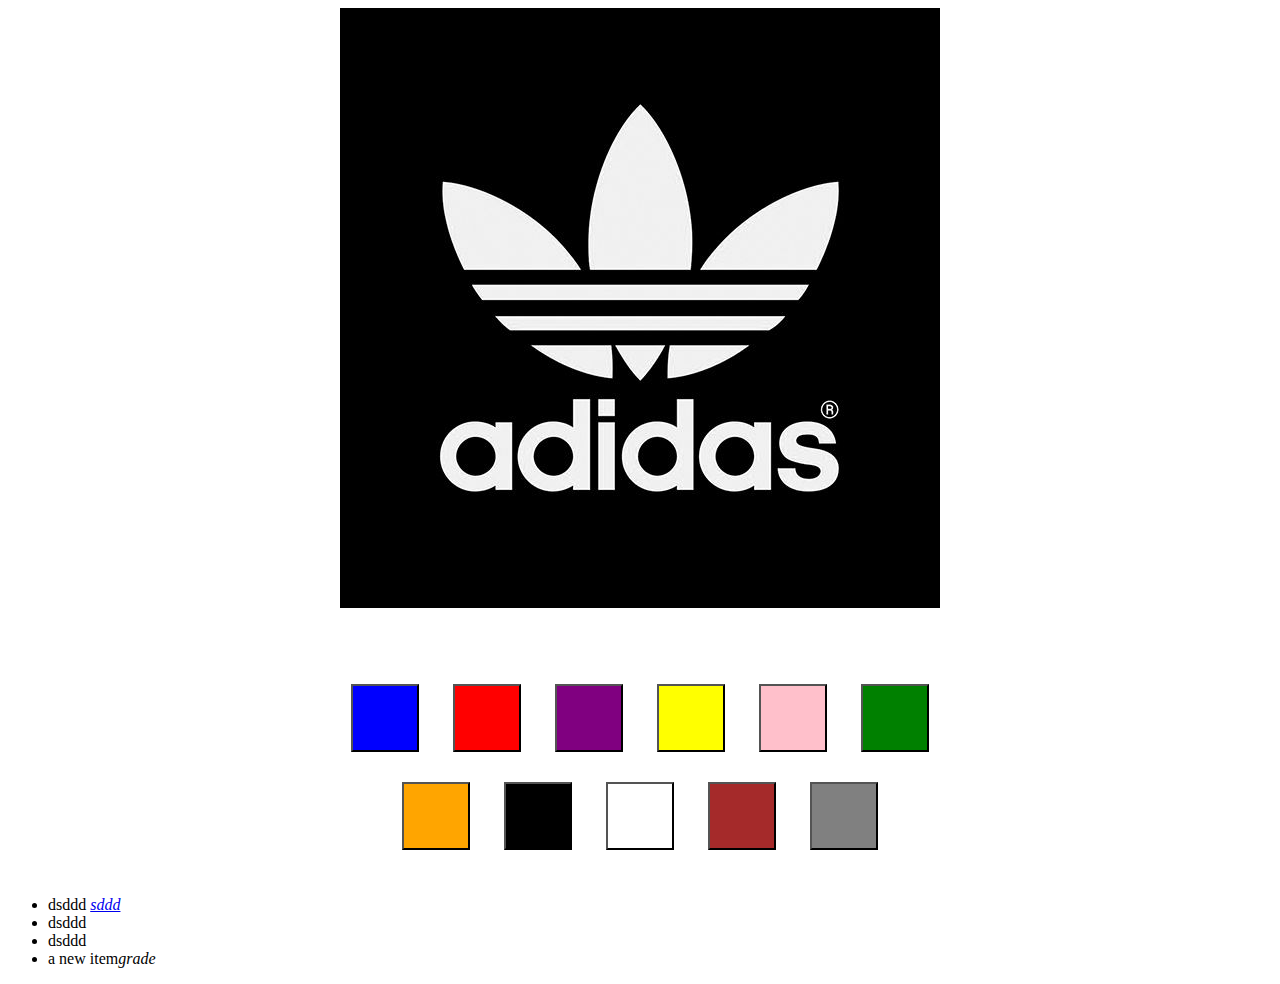
==== Html/Home.html @ b0d3f3cc "first commit" ====
<!DOCTYPE html>
<html>
    <head>
        <meta charset="UTF-8" >
        
    </head>

    <body >
       
        <div class="pic"  style="text-align: center;">
            <img src="/Image/ffa360bdf4879448b744a5f29a563eeb.jpg" >


        </div>
        <section>
            <h1 style="color: white;text-align: center;font-size:15px;">בחר את צבע הנעל </h1>
        </section>
     
      
        <div class="continer" style="text-align: center; padding: 15px ;margin: 15px;">
        
            <div class="row">
                <div class="col-12">
                    <button class="btn" id="btn-blue" style="background-color :blue;
                    padding: 32px 32px; margin: 15px;"></button>
                    <button class="btn" id="btn-red" style="background-color: red;
                    padding: 32px 32px;margin: 15px;" ></button>
                    <button class="btn" id="btn-purple" style="background-color: purple;
                    padding: 32px 32px;margin: 15px;"></button>
                    <button id="btn-yellow" style="background-color: yellow;
                     padding: 32px 32px;margin: 15px;"></button>
                    <button id="btn-pink" style="background-color: pink;
                     padding: 32px 32px;margin: 15px;"></button>
                    <button id="btn-green" style="background-color: green;
                     padding: 32px 32px;margin: 15px;"></button>
                </div>
        
            </div>
            <div class="row">
                <div class="col-12">
                    <button id="btn-orange" style="background-color: orange;
                    padding: 32px 32px;margin: 15px;"></button>
                    <button id="btn-black" style="background-color: black;
                    padding: 32px 32px;margin: 15px;"></button>
                    <button id="btn-white" style="background-color: white;
                    padding: 32px 32px;margin: 15px;"></button>
                    <button id="btn-brown" style="background-color: brown;
                    padding: 32px 32px;margin: 15px;"></button>
                    <button id="btn-grey" style="background-color: grey;
                    padding: 32px 32px;margin: 15px;"></button>
                </div>
            </div>
                
                

        </div>
        <div class="container">
            <ul class=" ul-collection" >
                <li class="collection-item">dsddd
                <a href="#!" class="secondary-content"><i 
                class="material-icons">sddd</i></a></li>
                <li class="collection-item">dsddd</li>
                    <li class="collection-item">dsddd</li>
    
            </ul>

        </div>
 

        <script src="http://cdnjs.cloudflare.com/ajax/libs/materialize/1.0.0/js/materialize.min.js"></script>
        <script src="js/Home.js" ></script>
    </body>
</html>
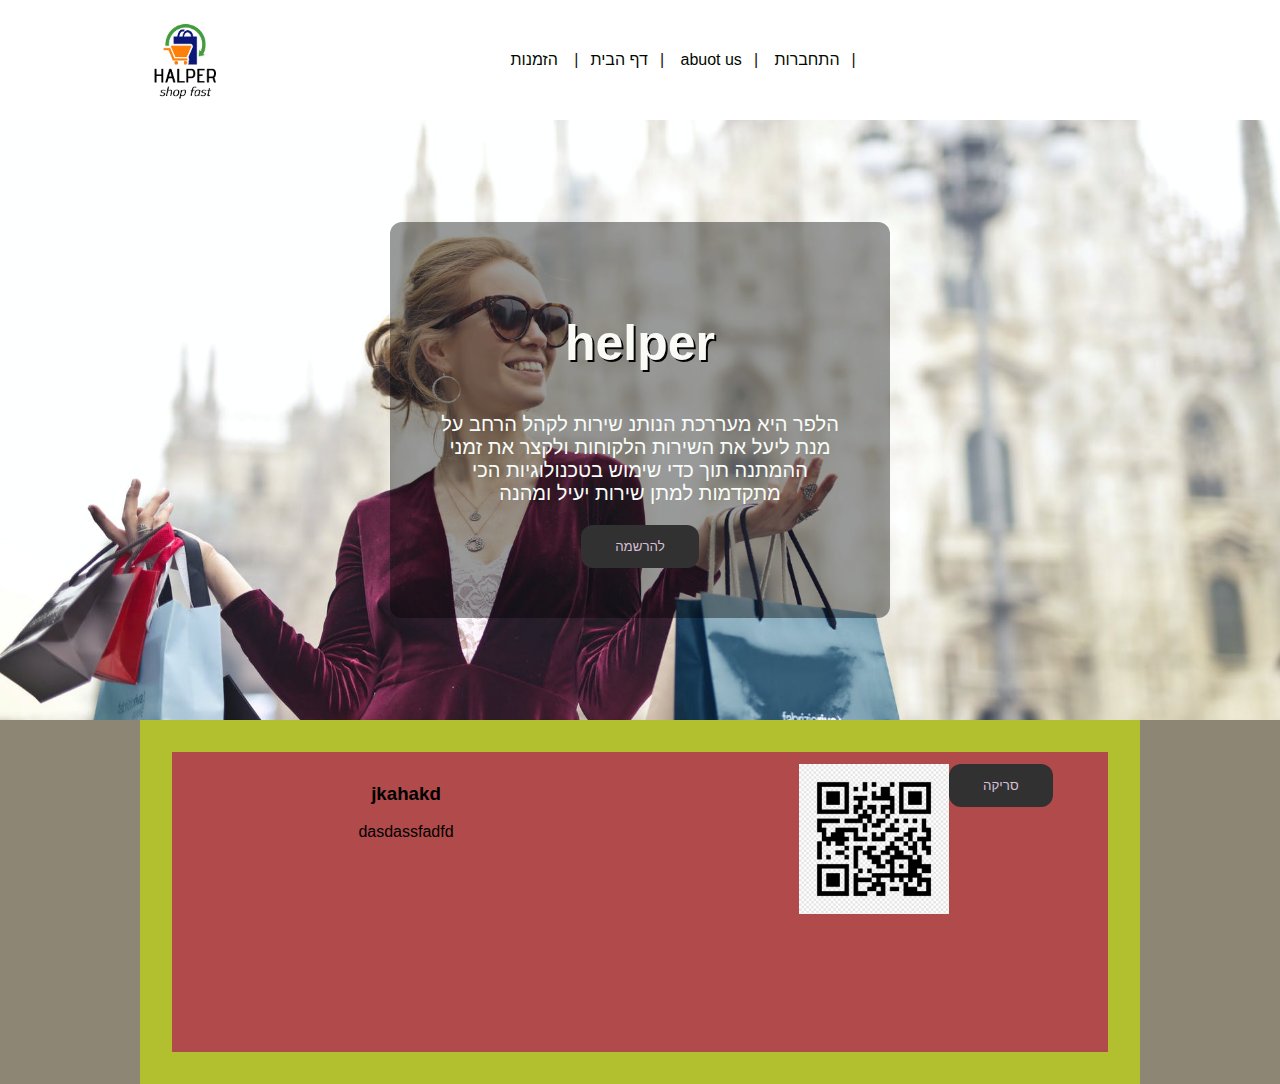
==== commit 39a10b9a: "first commit" ====
--- a/Html/Home.html
+++ b/Html/Home.html
@@ -1,73 +1,97 @@
 <!DOCTYPE html>
-<html>
-    <head>
-        <meta charset="UTF-8" >
-        
-    </head>
+<html lang="en">
 
-    <body >
-       
-        <div class="pic"  style="text-align: center;">
-            <img src="/Image/ffa360bdf4879448b744a5f29a563eeb.jpg" >
+<head>
+  <link rel="stylesheet" href="Home.css">
+  <!-- Bootstrap CSS -->
 
 
-        </div>
-        <section>
-            <h1 style="color: white;text-align: center;font-size:15px;">בחר את צבע הנעל </h1>
-        </section>
-     
-      
-        <div class="continer" style="text-align: center; padding: 15px ;margin: 15px;">
+  <meta charset="UTF-8">
+  <meta name="viewport" content="width=device-width,initial-scale=1.0">
+  <title>Home</title>
+</head>
+
+<body>
+  <header class="container-fluid">
+    <div class="container">
+      <div class="logo">
+        <img src="/Image/New Project (2).jpg " style="height: 100px;" alt="">
+      </div>
+
+      <nav id="nav-link">
+        <a href="#">דף הבית</a>|
+        <a href="#">הזמנות</a>|
+
+        <a href="#">abuot us</a>|
+        <a href="#">התחברות</a>|
+      </nav>
+      <a href="javascript:void(0);" class="icon" onclick="myFunction()">
+        <i class="fa fa-bars"></i>
+      </a>
+    </div>
+
+  </header>
+  <strip class="strip container-fluid center">
+    <div class="container">
+      <div class="cover">
+        <h2>helper</h2>
+        <p>הלפר היא מעררכת הנותנ שירות לקהל הרחב על מנת ליעל את השירות הלקוחות ולקצר את זמני ההמתנה תוך כדי שימוש
+          בטכנולוגיות הכי מתקדמות למתן שירות יעיל ומהנה</p>
+        <button>להרשמה </button>
+      </div>
+    </div>
+
+  </strip>
+  <main class="container-fluid">
+    <div class="container">
+      <div class="row">
         
-            <div class="row">
-                <div class="col-12">
-                    <button class="btn" id="btn-blue" style="background-color :blue;
-                    padding: 32px 32px; margin: 15px;"></button>
-                    <button class="btn" id="btn-red" style="background-color: red;
-                    padding: 32px 32px;margin: 15px;" ></button>
-                    <button class="btn" id="btn-purple" style="background-color: purple;
-                    padding: 32px 32px;margin: 15px;"></button>
-                    <button id="btn-yellow" style="background-color: yellow;
-                     padding: 32px 32px;margin: 15px;"></button>
-                    <button id="btn-pink" style="background-color: pink;
-                     padding: 32px 32px;margin: 15px;"></button>
-                    <button id="btn-green" style="background-color: green;
-                     padding: 32px 32px;margin: 15px;"></button>
-                </div>
-        
-            </div>
-            <div class="row">
-                <div class="col-12">
-                    <button id="btn-orange" style="background-color: orange;
-                    padding: 32px 32px;margin: 15px;"></button>
-                    <button id="btn-black" style="background-color: black;
-                    padding: 32px 32px;margin: 15px;"></button>
-                    <button id="btn-white" style="background-color: white;
-                    padding: 32px 32px;margin: 15px;"></button>
-                    <button id="btn-brown" style="background-color: brown;
-                    padding: 32px 32px;margin: 15px;"></button>
-                    <button id="btn-grey" style="background-color: grey;
-                    padding: 32px 32px;margin: 15px;"></button>
-                </div>
-            </div>
-                
-                
+        <div class="box1 box_top">
+
+          <h3>jkahakd</h3>
+          <p>dasdassfadfd</p>
 
         </div>
-        <div class="container">
-            <ul class=" ul-collection" >
-                <li class="collection-item">dsddd
-                <a href="#!" class="secondary-content"><i 
-                class="material-icons">sddd</i></a></li>
-                <li class="collection-item">dsddd</li>
-                    <li class="collection-item">dsddd</li>
-    
-            </ul>
+        <div class="box1 box_to">
+        <img src="/Image/png-transparent-qr-code-barcode-scanners-scanner-q-text-rectangle-logo.png">
+          <button class="btn_scennr"> סריקה</button>
+        </div>
 
-        </div>
- 
+      </div>
 
-        <script src="http://cdnjs.cloudflare.com/ajax/libs/materialize/1.0.0/js/materialize.min.js"></script>
-        <script src="js/Home.js" ></script>
-    </body>
+    </div>
+
+
+
+    </div>
+
+    </div>
+    </div>
+
+  </main>
+
+  <script>
+    function myFunction() {
+      var x = document.getElementById("nav-link");
+      if (x.style.display === "flex") {
+        x.style.display = "none";
+        x.style.transform = "30px 0px";
+
+
+
+
+      } else {
+        x.style.display = "flex";
+        x.style.transform = "30px 0px";
+
+
+
+
+
+      }
+    }
+  </script>
+  <script src="js/Home.js"></script>
+</body>
+
 </html>--- a/Html/Home.css
+++ b/Html/Home.css
@@ -0,0 +1,290 @@
+*{  
+  /* מרחיב את הבורדר והפדינג כלפי פנים ולא כלפי חוץ כברירת מחדל*/
+  box-sizing:border-box;
+}
+
+body{
+  background: silver;
+  margin: 0;
+  font-family: sans-serif;
+
+}
+
+.container-fluid{
+  width: 100%;
+  padding:0 16px ;
+
+}
+
+.container{
+  max-width: 1000px;
+  margin: 0 auto;
+
+}
+.center{
+  display:flex;
+  align-items: center;
+  justify-content:center ;
+  text-align: center;
+}
+header{
+  min-height: 80px;
+  background: white(245, 245, 245);
+  color: rgb(27, 19, 7);
+}
+
+
+header .container{
+  padding: 8px;
+  display: flex;
+  align-items: center; /* משיישר לנו את הילדים לאמצע*/
+justify-content: space-between;
+}
+
+header nav a{
+  color: rgb(1, 10, 1);
+  text-decoration: none;
+  padding: 0 12px;
+}
+header nav a:hover{/* מה קורה שעוברים עליהם עם העכבר*/
+  color: rgb(8, 7, 2);
+  background:rgb(253, 252, 249);
+  border-radius: 15px ;
+}
+.fa-bars {
+  display: none !important;
+  
+}
+
+
+.strip{
+
+ 
+  background-image: url(/Image/pexels-photo-972995.jpeg);
+  background-size:cover;
+  background-position: center;
+  background-repeat: no-repeat;
+
+ 
+}
+
+.strip .container{
+  min-width: 400px;
+  min-height:600px;
+  padding: 8px;
+  display: flex;
+  text-align: center;
+  align-items: center;
+}
+.strip .cover{
+  background:rgba(0,0,0,.4)  ;
+  padding: 50px;
+  width: 500px;
+  border-radius: 12px;
+  text-align: center;
+}
+.strip h2{
+  color:rgb(250, 250, 246);
+  font-family:sans-serif;
+  font-size: 50px;
+  font-weight: bold;
+  text-shadow:2px 2px #050202;
+}
+.strip p{
+  max-width: 400px;
+  color: rgb(248, 252, 248);
+  font-size: 20px;
+}
+.strip button{
+  background: rgb(49, 49, 49);
+  border-radius:12px;
+  border-color:transparent ;
+  color: thistle;
+  padding:12px 32px;
+}
+.strip button:hover{
+  background: yellow;
+}
+main{
+  min-height: 200px;
+  background: rgb(141, 134, 116);
+  position: relative;
+  
+}
+
+main .container{
+padding: 32px;
+display: flex;
+justify-content: space-between;
+background-color: rgb(178, 192, 47);
+text-align: center;
+
+}
+
+
+
+
+main .half_grey{
+   position: absolute;
+   top:0;
+   left: 0;
+   width: 100%;
+   height:300px ;
+   background: rgba(85, 101, 102, 0.705);
+}
+
+main .box_to{
+  justify-content:space-between;
+position: relative;
+}
+main .row{
+  width: 100%;
+  justify-content: space-between;
+  display: flex;
+  text-align: center;
+  background: #333;
+}
+main .box1
+{
+  height:300px;
+  width: 50%;
+  text-align: center;
+  background: rgb(177, 74, 74);
+  padding:12px;
+  flex-wrap: wrap;
+
+  
+}
+
+
+img
+{
+  height: 150px;;
+
+}
+
+main .box1 .btn_scennr{
+  position: absolute;
+  background: rgb(49, 49, 49);
+  border-radius:12px;
+  border-color:transparent ;
+  color: thistle;
+  padding:12px 32px;
+  position:absolute;
+  
+  
+  
+
+  font:bold;
+  
+
+}
+main .box_top .btn_scennr:hover
+{
+  background-color:forestgreen;
+}
+@media screen and (max-width : 728px)
+{
+  .fa-bars {
+    display: flex !important;
+    color:white;
+    
+  }
+  .fa-bars :hover {
+
+   
+    color:orange;
+  }
+  
+  main{
+background: cornflowerblue;
+  }
+  header{
+    overflow: hidden;
+    background-color: #333;
+    position: relative;
+  }
+  header nav{
+    display:none;
+    
+
+  }
+  header nav a{
+    color: white;
+    padding: 14px 16px;
+    text-decoration: none;
+    font-size: 17px;
+    display: block;
+  }
+    header nav  .fa {
+  
+      background: rgb(19, 4, 4);
+      display: none;
+      position: absolute;
+      right: 0;
+      top: 0;
+    
+  }
+
+
+  
+  header a:hover {
+    background-color: #ddd;
+    color: black;
+  }
+  header img{
+    border-radius: 12px;
+  }
+  main  .box_to
+{
+  width:  60%;
+  text-align: center;
+  background: white;
+  padding: 8px;
+  z-index: 0 ;
+}
+  main  .row .box_top
+{
+  width: 30%;
+  text-align: center;
+  background: white;
+  padding: px;
+  z-index: 0 ;
+}
+
+.strip .container{
+  min-width: 30px;
+  min-height:60px;
+  padding: 8px;
+  display: flex;
+  text-align: center;
+  align-items: center;
+}
+  
+}
+@media only screen 
+  and (min-device-width: 375px) 
+  and (max-device-width: 812px) 
+  and (-webkit-min-device-pixel-ratio: 3) { 
+
+    main .box_to
+    {
+      width:  50%;
+     text-align: center;
+      background: rgb(148, 56, 56);
+      padding: 8px;
+       z-index: 0 ;
+     }
+     main .box_top
+     {
+       width: 50%;
+       text-align: center;
+       background: white;
+       padding: px;
+       z-index: 0 ;
+     }
+     
+}
+  
+  
+
